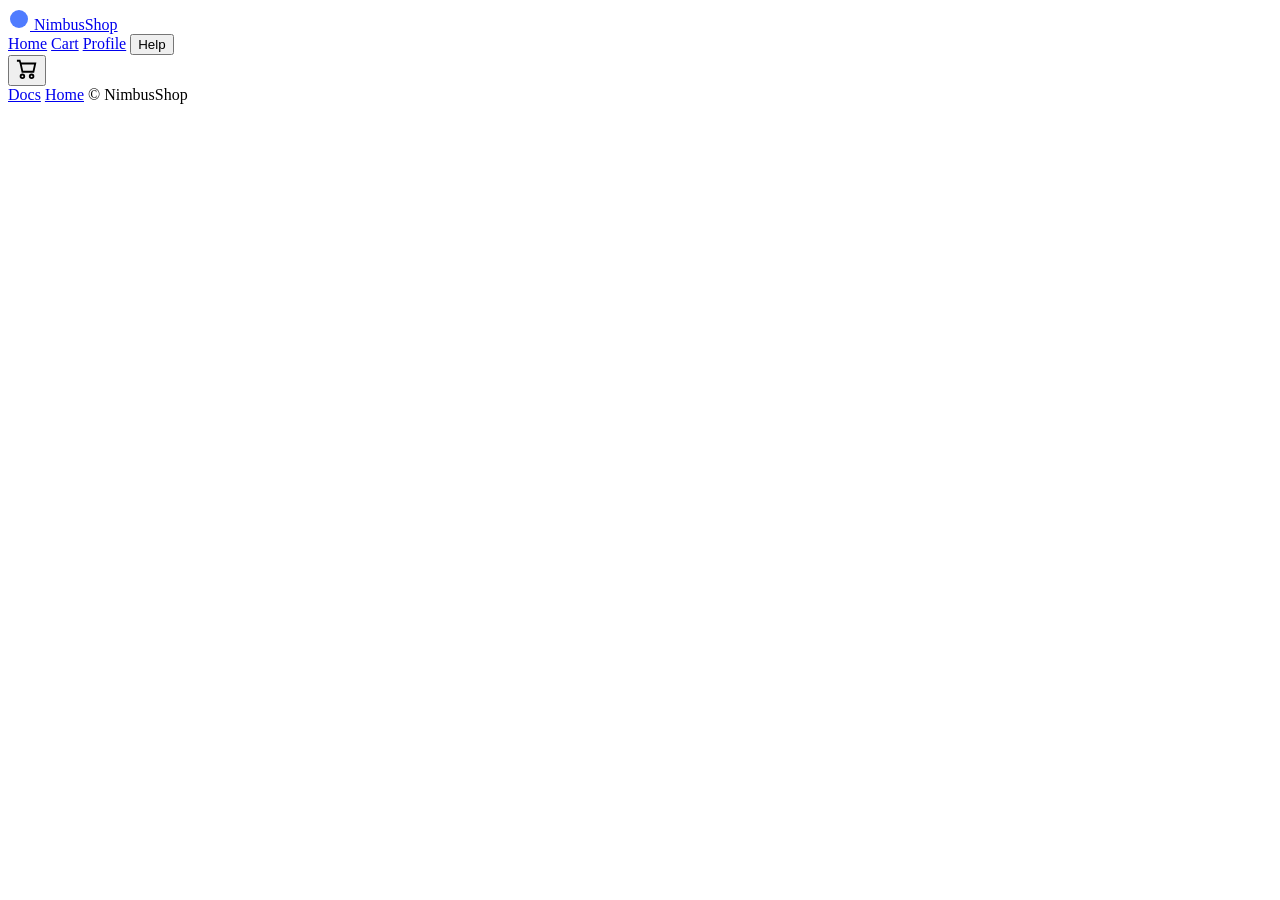
==== static/demo/index.html @ 1139007c "Initial self-hosted Reproit Cloud release" ====
<!doctype html>
<html lang="en">
  <head>
    <meta charset="utf-8" />
    <meta name="viewport" content="width=device-width, initial-scale=1" />
    <title>NimbusShop | reproit demo</title>
    <link rel="stylesheet" href="/demo/styles.css" />
  </head>
  <body>
    <!-- Onboarding banner: tells the person what to do to see the loop close.
         This app has the reproit SDK wired to YOUR cloud; interacting with it is
         exactly what a real user in production does. Populated by app.js once it
         reads the project from the query string. -->
    <div id="demo-banner" class="demo-banner" hidden>
      <span id="demo-banner-text"></span>
    </div>

    <header class="topbar">
      <a class="brand" href="#/" data-testid="brand">
        <img src="data:image/svg+xml;utf8,&lt;svg xmlns='http://www.w3.org/2000/svg' width='22' height='22'&gt;&lt;circle cx='11' cy='11' r='9' fill='%234f7cff'/&gt;&lt;/svg&gt;" alt="NimbusShop" />
        <span>NimbusShop</span>
      </a>
      <nav class="nav">
        <a href="#/" data-testid="nav-home">Home</a>
        <a href="#/cart" data-testid="nav-cart">Cart</a>
        <a href="#/profile" data-testid="nav-profile">Profile</a>
        <button data-testid="nav-help" class="linkish" data-nav="#/help">Help</button>
      </nav>
      <!-- BUG (a11y): no aria-label / no text, just an icon. Unnameable control. -->
      <button class="cart-icon" data-testid="cart-icon" data-nav="#/cart">
        <svg width="22" height="22" viewBox="0 0 24 24" aria-hidden="true">
          <path d="M7 18a2 2 0 1 0 0 4 2 2 0 0 0 0-4zm10 0a2 2 0 1 0 0 4 2 2 0 0 0 0-4zM5 6h16l-2 9H7L5 6zm0 0L4 3H1" fill="none" stroke="currentColor" stroke-width="2"/>
        </svg>
      </button>
    </header>

    <main id="view" class="view"></main>

    <footer class="footer">
      <!-- BUG (broken-route): this path is not served -> 404 -> broken-route oracle. -->
      <a href="/docs/getting-started" data-testid="footer-docs">Docs</a>
      <a href="#/" data-testid="footer-home">Home</a>
      <span>© NimbusShop</span>
    </footer>

    <script src="/demo/reproit-web.js"></script>
    <script src="/demo/app.js"></script>
  </body>
</html>
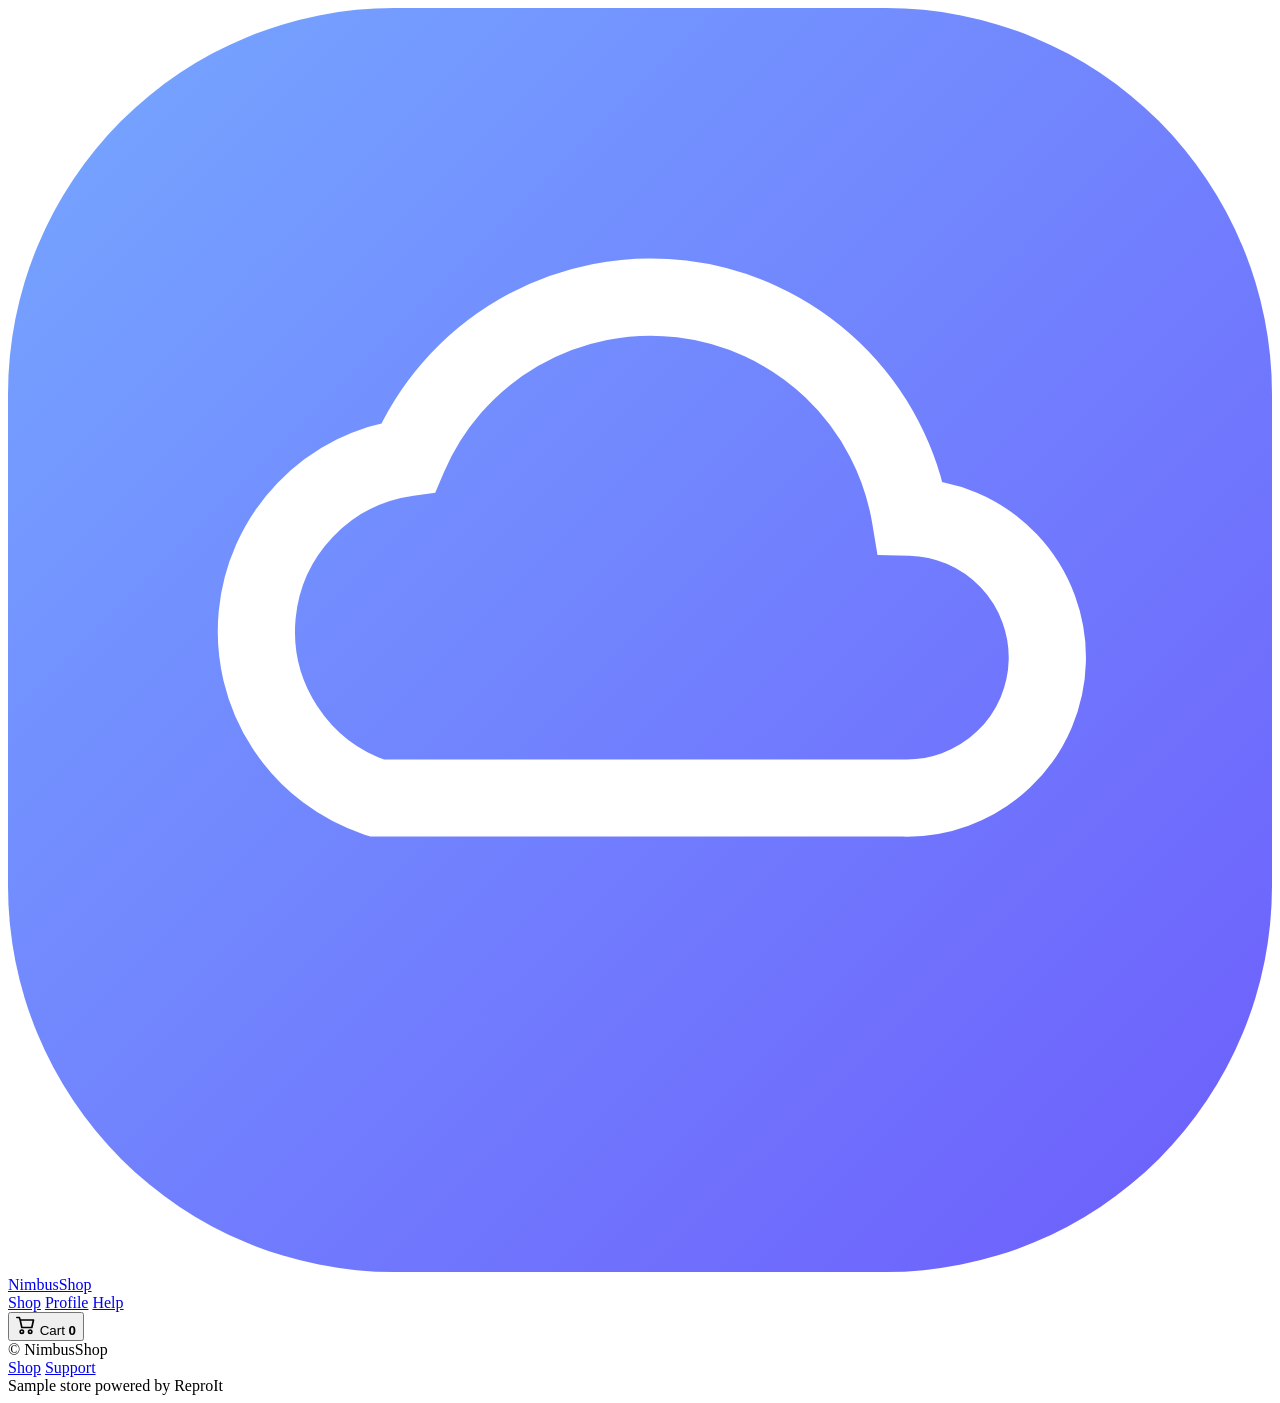
==== commit ee2c0817: "Polish NimbusShop onboarding sample" ====
--- a/static/demo/index.html
+++ b/static/demo/index.html
@@ -2,48 +2,54 @@
 <html lang="en">
   <head>
     <meta charset="utf-8" />
-    <meta name="viewport" content="width=device-width, initial-scale=1" />
-    <title>NimbusShop | reproit demo</title>
-    <link rel="stylesheet" href="/demo/styles.css" />
+    <meta name="viewport" content="width=device-width,initial-scale=1" />
+    <meta name="theme-color" content="#0b1020" />
+    <title>NimbusShop | ReproIt sample</title>
+    <link rel="icon" href="/favicon.svg?v=20260715-1" type="image/svg+xml" />
+    <link rel="stylesheet" href="/demo/styles.css?v=20260715-2" />
   </head>
   <body>
-    <!-- Onboarding banner: tells the person what to do to see the loop close.
-         This app has the reproit SDK wired to YOUR cloud; interacting with it is
-         exactly what a real user in production does. Populated by app.js once it
-         reads the project from the query string. -->
     <div id="demo-banner" class="demo-banner" hidden>
+      <strong>ReproIt sample</strong>
       <span id="demo-banner-text"></span>
     </div>
 
     <header class="topbar">
-      <a class="brand" href="#/" data-testid="brand">
-        <img src="data:image/svg+xml;utf8,&lt;svg xmlns='http://www.w3.org/2000/svg' width='22' height='22'&gt;&lt;circle cx='11' cy='11' r='9' fill='%234f7cff'/&gt;&lt;/svg&gt;" alt="NimbusShop" />
+      <a class="brand" href="#/" data-testid="brand" aria-label="NimbusShop home">
+        <svg class="brand-mark" viewBox="0 0 36 36" aria-hidden="true">
+          <defs><linearGradient id="cloud-gradient" x1="0" y1="0" x2="1" y2="1"><stop stop-color="#75a7ff"/><stop offset="1" stop-color="#6d5dfc"/></linearGradient></defs>
+          <rect width="36" height="36" rx="11" fill="url(#cloud-gradient)"/>
+          <path d="M10.5 22.5h15a4 4 0 0 0 .2-8 7.5 7.5 0 0 0-14.3-1.7 5 5 0 0 0-.9 9.7Z" fill="none" stroke="white" stroke-width="2.2" stroke-linecap="round"/>
+        </svg>
         <span>NimbusShop</span>
       </a>
-      <nav class="nav">
-        <a href="#/" data-testid="nav-home">Home</a>
-        <a href="#/cart" data-testid="nav-cart">Cart</a>
-        <a href="#/profile" data-testid="nav-profile">Profile</a>
-        <button data-testid="nav-help" class="linkish" data-nav="#/help">Help</button>
+      <nav class="nav" aria-label="Main navigation">
+        <a href="#/" data-route="/" data-testid="nav-home">Shop</a>
+        <a href="#/profile" data-route="/profile" data-testid="nav-profile">Profile</a>
+        <a href="#/help" data-route="/help" data-testid="nav-help">Help</a>
       </nav>
-      <!-- BUG (a11y): no aria-label / no text, just an icon. Unnameable control. -->
-      <button class="cart-icon" data-testid="cart-icon" data-nav="#/cart">
-        <svg width="22" height="22" viewBox="0 0 24 24" aria-hidden="true">
-          <path d="M7 18a2 2 0 1 0 0 4 2 2 0 0 0 0-4zm10 0a2 2 0 1 0 0 4 2 2 0 0 0 0-4zM5 6h16l-2 9H7L5 6zm0 0L4 3H1" fill="none" stroke="currentColor" stroke-width="2"/>
+      <button class="cart-button" data-testid="cart-icon" data-nav="#/cart" aria-label="Cart, 0 items">
+        <svg width="20" height="20" viewBox="0 0 24 24" aria-hidden="true">
+          <path d="M7 18a2 2 0 1 0 0 4 2 2 0 0 0 0-4Zm10 0a2 2 0 1 0 0 4 2 2 0 0 0 0-4ZM5 6h16l-2 9H7L5 6 4 3H1" fill="none" stroke="currentColor" stroke-width="2" stroke-linecap="round" stroke-linejoin="round"/>
         </svg>
+        <span>Cart</span>
+        <b id="cart-count" aria-hidden="true">0</b>
       </button>
     </header>
 
     <main id="view" class="view"></main>
 
     <footer class="footer">
-      <!-- BUG (broken-route): this path is not served -> 404 -> broken-route oracle. -->
-      <a href="/docs/getting-started" data-testid="footer-docs">Docs</a>
-      <a href="#/" data-testid="footer-home">Home</a>
       <span>© NimbusShop</span>
+      <nav aria-label="Footer navigation">
+        <a href="#/">Shop</a>
+        <a href="#/help">Support</a>
+      </nav>
+      <span class="powered">Sample store powered by ReproIt</span>
     </footer>
 
+    <div id="cart-status" class="toast" role="status" aria-live="polite" hidden></div>
     <script src="/demo/reproit-web.js"></script>
-    <script src="/demo/app.js"></script>
+    <script src="/demo/app.js?v=20260715-2"></script>
   </body>
 </html>
